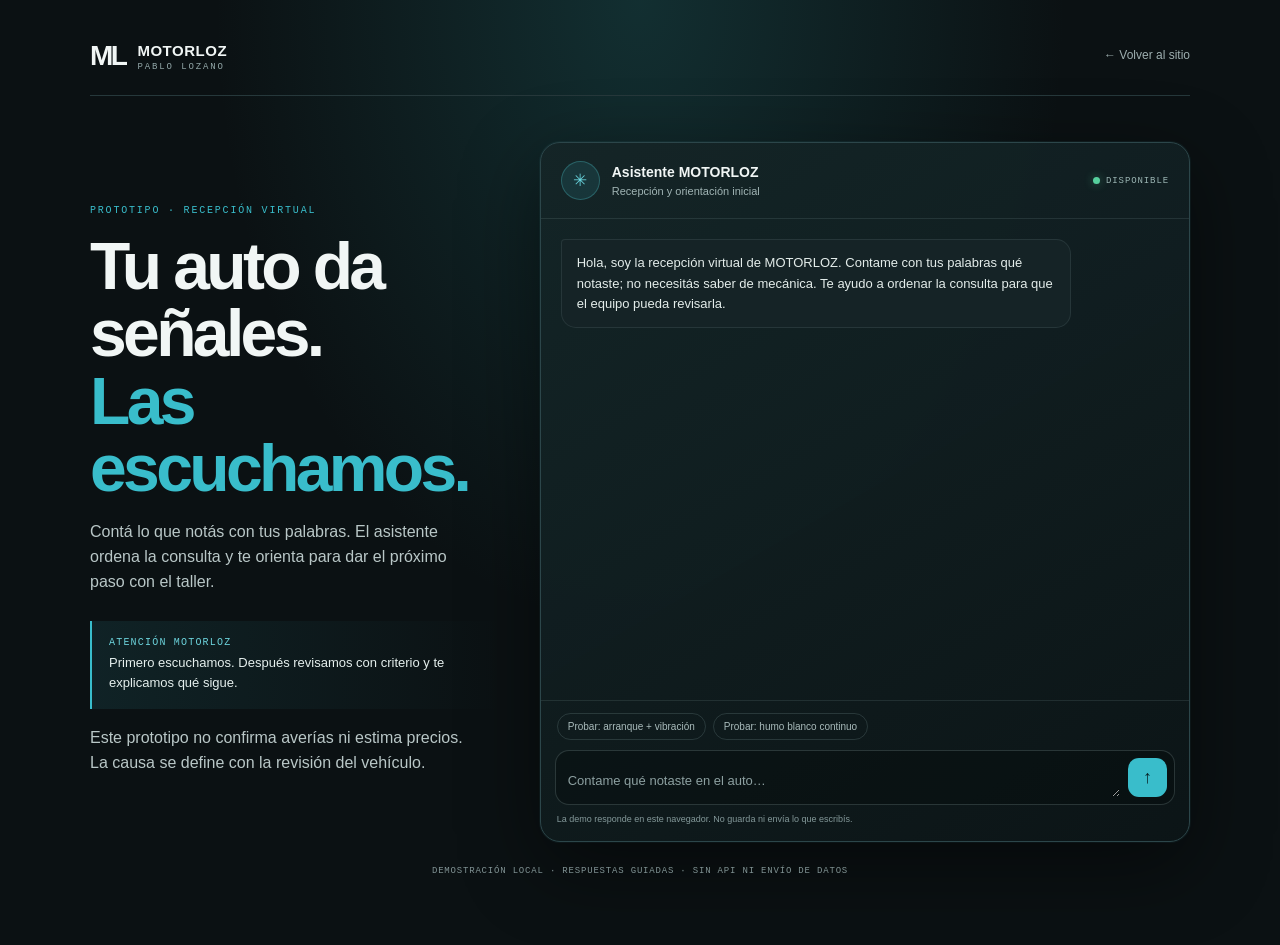
==== asistente-demo.html @ a4c66a74 "u" ====
<!doctype html>
<html lang="es">
<head>
  <meta charset="utf-8">
  <meta name="viewport" content="width=device-width,initial-scale=1">
  <meta name="theme-color" content="#0b1113">
  <title>Asistente MOTORLOZ · Demostración</title>
  <style>
    :root{color-scheme:dark;--ink:#0b1113;--panel:#10191b;--line:#26383b;--cyan:#39bdcb;--text:#f1f6f5;--muted:#b5c4c4}
    *{box-sizing:border-box}
    body{margin:0;min-height:100svh;background:radial-gradient(ellipse at 50% 0%,rgba(35,116,119,.3),transparent 47%),var(--ink);color:var(--text);font:15px/1.55 "Segoe UI",sans-serif}
    a{color:inherit}
    .page{width:min(1100px,calc(100% - 40px));margin:auto;padding:34px 0 60px}
    .topbar{display:flex;justify-content:space-between;align-items:center;gap:20px;border-bottom:1px solid var(--line);padding-bottom:18px}
    .brand{display:flex;align-items:center;gap:12px;font-weight:800;letter-spacing:.035em}
    .brand-mark{font-size:28px;letter-spacing:-.09em}.brand small{display:block;color:#93a8a9;font:9px/1.2 Consolas,monospace;letter-spacing:.21em}
    .back{font-size:12px;color:#9eafb0;text-decoration:none}.back:hover{color:#fff}
    .layout{display:grid;grid-template-columns:minmax(250px,.78fr) minmax(0,1.22fr);gap:34px;align-items:center;padding-top:46px}
    .intro .eyebrow{color:var(--cyan);font:10px/1.5 Consolas,monospace;letter-spacing:.18em;text-transform:uppercase}
    h1{font-size:clamp(38px,5.4vw,66px);line-height:1.02;letter-spacing:-.055em;margin:15px 0 18px}
    h1 em{font-style:normal;color:var(--cyan)}
    .intro>p:not(.eyebrow){max-width:43ch;color:#b9c7c7;font-size:16px}
    .promise{margin-top:26px;padding:16px 17px;border-left:2px solid var(--cyan);background:linear-gradient(90deg,rgba(57,189,203,.1),transparent);color:#e5efed;font-size:13px}
    .promise b{display:block;margin-bottom:5px;color:#6cd3dc;font:10px Consolas,monospace;letter-spacing:.12em}
    .guardrail{margin-top:17px;color:#8fa1a2;font-size:11px;line-height:1.55}
    .chat{height:min(700px,calc(100svh - 145px));min-height:570px;display:grid;grid-template-rows:auto 1fr auto;overflow:hidden;border:1px solid #2c464a;border-radius:20px;background:linear-gradient(150deg,rgba(20,37,39,.97),rgba(12,21,23,.98));box-shadow:0 24px 80px #0007,0 0 0 1px #5ac6d012}
    .chat-head{display:flex;align-items:center;gap:12px;padding:18px 20px;border-bottom:1px solid rgba(170,204,204,.12)}
    .avatar{width:39px;height:39px;display:grid;place-items:center;border-radius:50%;background:rgba(57,189,203,.12);border:1px solid rgba(83,207,216,.28);color:#68d4dd;font-size:17px}
    .chat-head strong{display:block;font-size:14px}.chat-head small{display:block;color:#a0b4b4;font-size:11px}
    .online{margin-left:auto;display:flex;align-items:center;gap:6px;color:#9cb6b4;font:9px Consolas,monospace;letter-spacing:.1em}
    .online i{width:7px;height:7px;border-radius:50%;background:#56cf9d;box-shadow:0 0 10px #56cf9d77}
    .messages{overflow:auto;padding:20px;display:flex;flex-direction:column;gap:14px;scroll-behavior:smooth}
    .message{max-width:min(88%,510px);padding:13px 15px;border:1px solid rgba(175,208,208,.11);border-radius:4px 15px 15px 15px;background:#152326;color:#e3ecea;font-size:13px;line-height:1.55;white-space:pre-wrap}
    .message.user{align-self:flex-end;border-radius:15px 4px 15px 15px;border-color:rgba(57,189,203,.25);background:rgba(32,116,123,.2);color:#eef9f8}
    .message.assistant strong{color:#73d0d9}
    .choices{display:flex;flex-wrap:wrap;gap:8px;margin-top:1px}
    .choice{border:1px solid rgba(79,199,209,.36);border-radius:99px;background:rgba(15,37,39,.65);padding:8px 12px;color:#cdf0ef;font:11px "Segoe UI",sans-serif;cursor:pointer;transition:background .2s,border-color .2s}
    .choice:hover{background:rgba(57,189,203,.16);border-color:#65d0d7}
    .result{align-self:stretch;padding:15px;border:1px solid rgba(71,187,196,.28);border-radius:14px;background:linear-gradient(135deg,rgba(34,91,94,.28),rgba(14,29,31,.72))}
    .result small{color:#70d0d8;font:9px Consolas,monospace;letter-spacing:.13em}
    .result p{margin:7px 0 12px;color:#d4e2e1;font-size:12px}
    .result a{display:inline-flex;align-items:center;gap:8px;text-decoration:none;border-radius:999px;padding:10px 14px;background:#39bdcb;color:#082326;font-size:11px;font-weight:750}
    .result a:hover{background:#66d1d8}
    .composer{padding:12px 14px 14px;border-top:1px solid rgba(170,204,204,.12)}
    .examples{display:flex;gap:7px;overflow-x:auto;padding:0 2px 10px;scrollbar-width:thin}
    .example{flex:none;border:1px solid rgba(175,208,208,.16);border-radius:99px;background:transparent;padding:7px 10px;color:#a9bbbb;font:10px "Segoe UI",sans-serif;cursor:pointer}
    .example:hover{color:#fff;border-color:#56c4ce}
    .input-row{display:flex;align-items:flex-end;gap:8px;padding:7px 7px 7px 12px;border:1px solid rgba(182,211,211,.19);border-radius:14px;background:rgba(3,10,11,.35)}
    textarea{flex:1;min-width:0;max-height:105px;resize:vertical;border:0;outline:0;background:transparent;color:#f1f6f5;font:13px/1.4 "Segoe UI",sans-serif;padding:7px 0}
    textarea::placeholder{color:#8da0a1}
    .send{flex:none;width:39px;height:39px;border:0;border-radius:11px;background:var(--cyan);color:#092124;font-size:18px;font-weight:800;cursor:pointer}
    .send:disabled{opacity:.45;cursor:default}
    .privacy{margin:8px 2px 0;color:#84999a;font-size:9px}
    .foot{margin-top:24px;text-align:center;color:#819394;font:9px Consolas,monospace;letter-spacing:.09em}
    @media(max-width:760px){.page{width:min(100% - 24px,560px);padding:15px 0 24px}.topbar{padding-bottom:12px}.brand-mark{font-size:24px}.layout{display:flex;flex-direction:column;gap:18px;align-items:stretch;padding-top:23px}.intro .eyebrow{font-size:9px}.intro h1{font-size:38px;margin:8px 0 8px}.intro>p:not(.eyebrow){font-size:12px;line-height:1.5;margin:0}.promise{display:none}.guardrail{margin-top:7px;font-size:10px}.chat{height:calc(100svh - 244px);min-height:430px;border-radius:16px}.chat-head{padding:12px 14px}.messages{padding:14px;gap:11px}.message{max-width:94%;font-size:12px}.composer{padding:10px}.examples{padding-bottom:8px}.foot{margin-top:12px;font-size:8px}}
    @media(max-width:370px){.intro h1{font-size:34px}.online{font-size:8px}.chat{height:calc(100svh - 230px)}}
    @media(prefers-reduced-motion:reduce){*,*::before,*::after{scroll-behavior:auto!important;transition:none!important}}
  </style>
</head>
<body>
  <main class="page">
    <header class="topbar">
      <div class="brand"><span class="brand-mark" aria-hidden="true">ML</span><span>MOTORLOZ<small>PABLO LOZANO</small></span></div>
      <a class="back" href="/?redesign=final#inicio">← Volver al sitio</a>
    </header>
    <div class="layout">
      <section class="intro">
        <p class="eyebrow">PROTOTIPO · RECEPCIÓN VIRTUAL</p>
        <h1>Tu auto da señales.<br><em>Las escuchamos.</em></h1>
        <p>Contá lo que notás con tus palabras. El asistente ordena la consulta y te orienta para dar el próximo paso con el taller.</p>
        <div class="promise"><b>ATENCIÓN MOTORLOZ</b>Primero escuchamos. Después revisamos con criterio y te explicamos qué sigue.</div>
        <p class="guardrail">Este prototipo no confirma averías ni estima precios. La causa se define con la revisión del vehículo.</p>
      </section>
      <section class="chat" aria-label="Asistente virtual de MOTORLOZ">
        <header class="chat-head">
          <span class="avatar" aria-hidden="true">✳</span>
          <span><strong>Asistente MOTORLOZ</strong><small>Recepción y orientación inicial</small></span>
          <span class="online"><i></i> DISPONIBLE</span>
        </header>
        <div class="messages" id="messages" aria-live="polite"></div>
        <form class="composer" id="composer">
          <div class="examples" aria-label="Probar una consulta">
            <button class="example" type="button" data-example="start">Probar: arranque + vibración</button>
            <button class="example" type="button" data-example="smoke">Probar: humo blanco continuo</button>
          </div>
          <div class="input-row">
            <textarea id="message-input" rows="1" maxlength="800" aria-label="Contanos qué notaste" placeholder="Contame qué notaste en el auto…"></textarea>
            <button class="send" type="submit" aria-label="Enviar consulta">↑</button>
          </div>
          <p class="privacy">La demo responde en este navegador. No guarda ni envía lo que escribís.</p>
        </form>
      </section>
    </div>
    <p class="foot">DEMOSTRACIÓN LOCAL · RESPUESTAS GUIADAS · SIN API NI ENVÍO DE DATOS</p>
  </main>
  <script>
    (function(){
      const messages=document.getElementById('messages');
      const form=document.getElementById('composer');
      const input=document.getElementById('message-input');
      let turns=0;
      let currentSummary='';
      let intent='general';
      let safety='';
      const normalize=value=>String(value||'').normalize('NFD').replace(/[\u0300-\u036f]/g,'').toLowerCase();
      function bubble(text,role){
        const node=document.createElement('div');
        node.className='message '+role;
        node.textContent=text;
        messages.append(node);
        messages.scrollTop=messages.scrollHeight;
      }
      function chips(items,callback){
        const row=document.createElement('div');
        row.className='choices';
        items.forEach(item=>{
          const button=document.createElement('button');
          button.type='button';button.className='choice';button.textContent=item;
          button.addEventListener('click',()=>{row.remove();bubble(item,'user');callback(item)});
          row.append(button);
        });
        messages.append(row);messages.scrollTop=messages.scrollHeight;
      }
      function finish(){
        const card=document.createElement('div');
        card.className='result';
        const label=document.createElement('small');label.textContent='SIGUIENTE PASO';
        const copy=document.createElement('p');
        copy.textContent='La causa no se puede confirmar por chat. En MOTORLOZ podemos revisar el vehículo, escuchar el síntoma y explicarte con claridad cómo seguir.';
        const link=document.createElement('a');link.href='/?redesign=final#turno';link.textContent='Coordinar una revisión ↗';
        link.addEventListener('click',()=>{try{sessionStorage.setItem('motorloz-assistant-draft',currentSummary)}catch(e){}});
        card.append(label,copy,link);messages.append(card);messages.scrollTop=messages.scrollHeight;
      }
      function followup(){
        if(turns===1){
          chips(['También en ralentí','Solo al acelerar','No estoy seguro'],answer=>{
            currentSummary+=' Respuesta: '+answer+'.';
            bubble('Gracias, ese dato ayuda a describir cuándo aparece. Por sí solo no confirma qué pieza está fallando. ¿Se encendió la luz de Check Engine?','assistant');
            turns=2;
            chips(['Sí','No','No estoy seguro'],answer2=>{
              currentSummary+=' Check Engine: '+answer2+'.';
              bubble('Perfecto, ya tengo la consulta mejor ordenada. El equipo puede revisarla con el contexto que nos diste.','assistant');
              turns=3;finish();
            });
          });
        }else if(turns===2){
          chips(['Sí','No','No estoy seguro'],answer=>{
            currentSummary+=' Check Engine: '+answer+'.';
            bubble('Gracias. Anoto ese dato para que el equipo tenga más contexto al revisar el auto.','assistant');
            turns=3;finish();
          });
        }else finish();
      }
      function respond(text){
        currentSummary=text;
        const q=normalize(text);
        const smoke=/humo|humareda|sale humo/.test(q);
        const fuel=/nafta|combustible|gasolina|olor a gas|olor fuerte/.test(q);
        const start=/arranc|encend|prend|tose|tos|le cuesta|cuesta prender/.test(q);
        const shake=/vibr|tiemb|tirone|sacud/.test(q);
        const brake=/freno|no frena|pedal de freno/.test(q);
        const overheat=/temperatura|recalent|calienta|hirviendo/.test(q);
        if(smoke){
          intent='humo';safety='prioridad';
          bubble('Entiendo. Si el humo blanco es abundante y continuo, no lo aceleres: detené el auto en un lugar seguro y apagá el motor. No abras el sistema de refrigeración mientras esté caliente. No puedo confirmar la causa a distancia; lo más prudente es coordinar una revisión y pedir asistencia si no es seguro moverlo. ¿El humo aparece apenas lo encendés o sigue saliendo después?','assistant');
          turns=1;
          chips(['Solo al encender','Sigue saliendo','No estoy seguro'],answer=>{
            currentSummary+=' Humo: '+answer+'.';
            bubble('Gracias. Ese dato orienta la revisión, pero no alcanza para confirmar el origen del humo. Si sigue saliendo, mantenelo apagado y coordiná asistencia para revisarlo.','assistant');
            turns=3;finish();
          });
          return;
        }
        if(brake||overheat){
          intent=brake?'frenos':'temperatura';safety='prioridad';
          bubble(brake?'Si el freno no responde como siempre, no sigas circulando. Estacioná en un lugar seguro y coordiná asistencia para que el vehículo llegue al taller sin riesgo. No puedo determinar la causa por chat.':'Si la temperatura está en zona roja o el auto está recalentando, detenete en un lugar seguro y apagá el motor. No abras el sistema de refrigeración mientras esté caliente. Conviene revisarlo antes de seguir circulando.','assistant');
          turns=1;
          chips(['Entendido, quiero coordinar','Quiero agregar un dato'],answer=>{
            currentSummary+=' Prioridad: requiere revisión antes de seguir circulando.';
            bubble('Claro. En MOTORLOZ podemos revisar el vehículo y explicarte el próximo paso con el auto presente.','assistant');
            turns=3;finish();
          });
          return;
        }
        if(start&&shake&&fuel){
          intent='encendido';safety='combustible';
          bubble('Te entiendo: le cuesta arrancar, vibra al acelerar y sentís olor a nafta. Puede haber más de una causa posible, incluso en el encendido o la combustión, pero no sería responsable asegurar por chat que sea una bujía, una bobina u otra pieza. En MOTORLOZ escuchamos el caso, lo revisamos con criterio y te explicamos cómo seguir. Si el olor a combustible es fuerte o persiste, estacioná en un lugar seguro y no lo sigas usando. Para ordenar la consulta: ¿la vibración aparece con el auto quieto en ralentí o solo al acelerar?','assistant');
          turns=1;followup();return;
        }
        if(start||shake||fuel){
          intent=start?'arranque':shake?'vibracion':'combustible';
          bubble('Entiendo. Lo que notás puede tener distintas causas; con una descripción no se puede confirmar qué componente falla ni conviene cambiar piezas a ciegas. En MOTORLOZ podemos escuchar el síntoma, revisar el vehículo con el equipo del taller y explicarte el próximo paso. ¿Cuándo aparece más: al arrancar, al acelerar o durante todo el trayecto?','assistant');
          turns=1;
          chips(['Al arrancar','Al acelerar','Durante todo el trayecto','No estoy seguro'],answer=>{
            currentSummary+=' Se nota principalmente: '+answer+'.';
            bubble('Gracias, ese contexto le sirve al equipo para preparar la revisión. ¿Querés coordinar una evaluación con MOTORLOZ?','assistant');
            turns=3;finish();
          });
          return;
        }
        intent='general';
        bubble('Gracias por contármelo. Puede haber varias causas y no quiero adivinar una pieza sin revisar el auto. En MOTORLOZ podemos escucharte, evaluar el síntoma con herramientas de diagnóstico y explicarte el siguiente paso. ¿Desde cuándo lo notás?','assistant');
        turns=1;
        chips(['Empezó hoy','Hace unos días','Hace más tiempo','No estoy seguro'],answer=>{
          currentSummary+=' Lo nota desde: '+answer+'.';
          bubble('Perfecto. Ya tengo un poco más de contexto para ordenar la consulta.','assistant');
          turns=3;finish();
        });
      }
      function send(text){
        const value=String(text||'').trim();
        if(!value)return;
        bubble(value,'user');input.value='';respond(value);
      }
      bubble('Hola, soy la recepción virtual de MOTORLOZ. Contame con tus palabras qué notaste; no necesitás saber de mecánica. Te ayudo a ordenar la consulta para que el equipo pueda revisarla.','assistant');
      form.addEventListener('submit',event=>{event.preventDefault();send(input.value)});
      input.addEventListener('keydown',event=>{if(event.key==='Enter'&&!event.shiftKey){event.preventDefault();form.requestSubmit()}});
      document.querySelectorAll('.example').forEach(button=>button.addEventListener('click',()=>{
        messages.innerHTML='';turns=0;currentSummary='';
        send(button.dataset.example==='smoke'?'Está saliendo humo blanco todo el tiempo, no para aunque acelero.':'Me cuesta prenderlo; cuando lo saco y acelero vibra, tiene olor a nafta, tose y no responde bien.');
      }));
    })();
  </script>
</body>
</html>
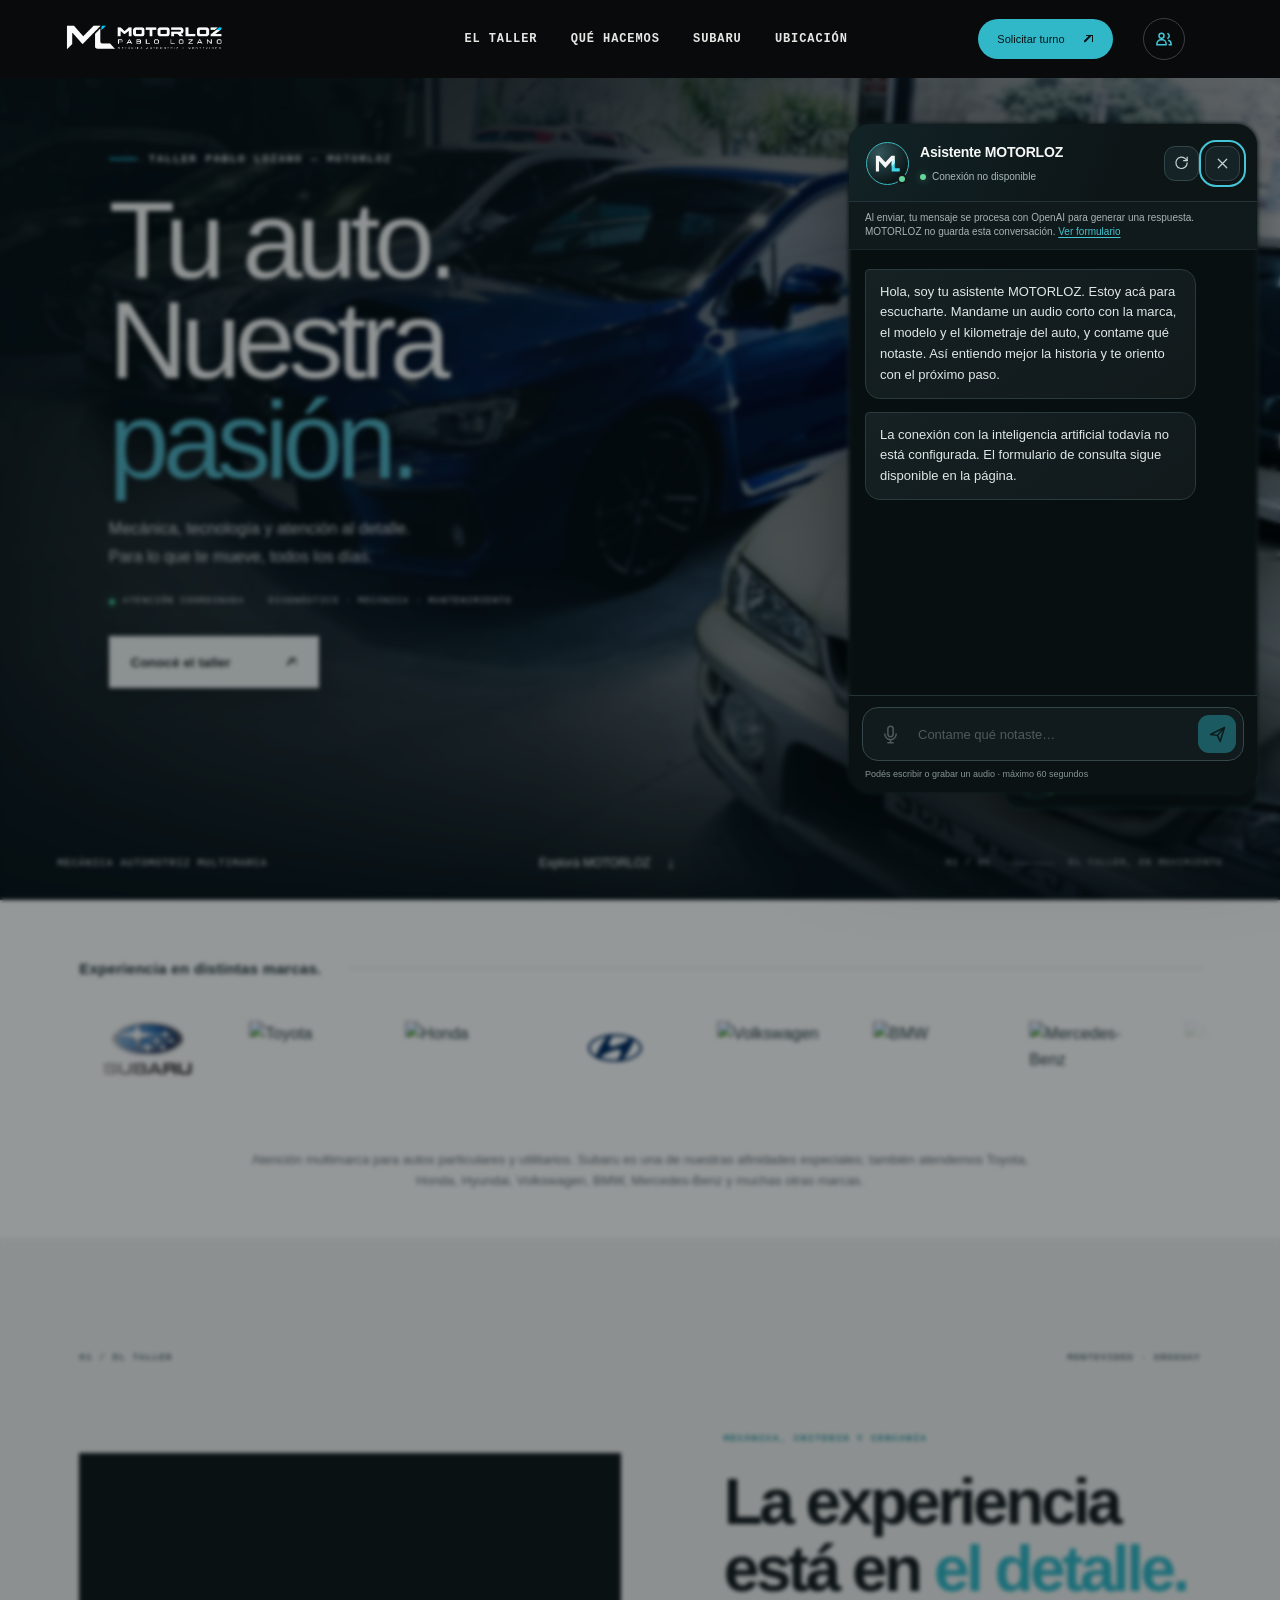
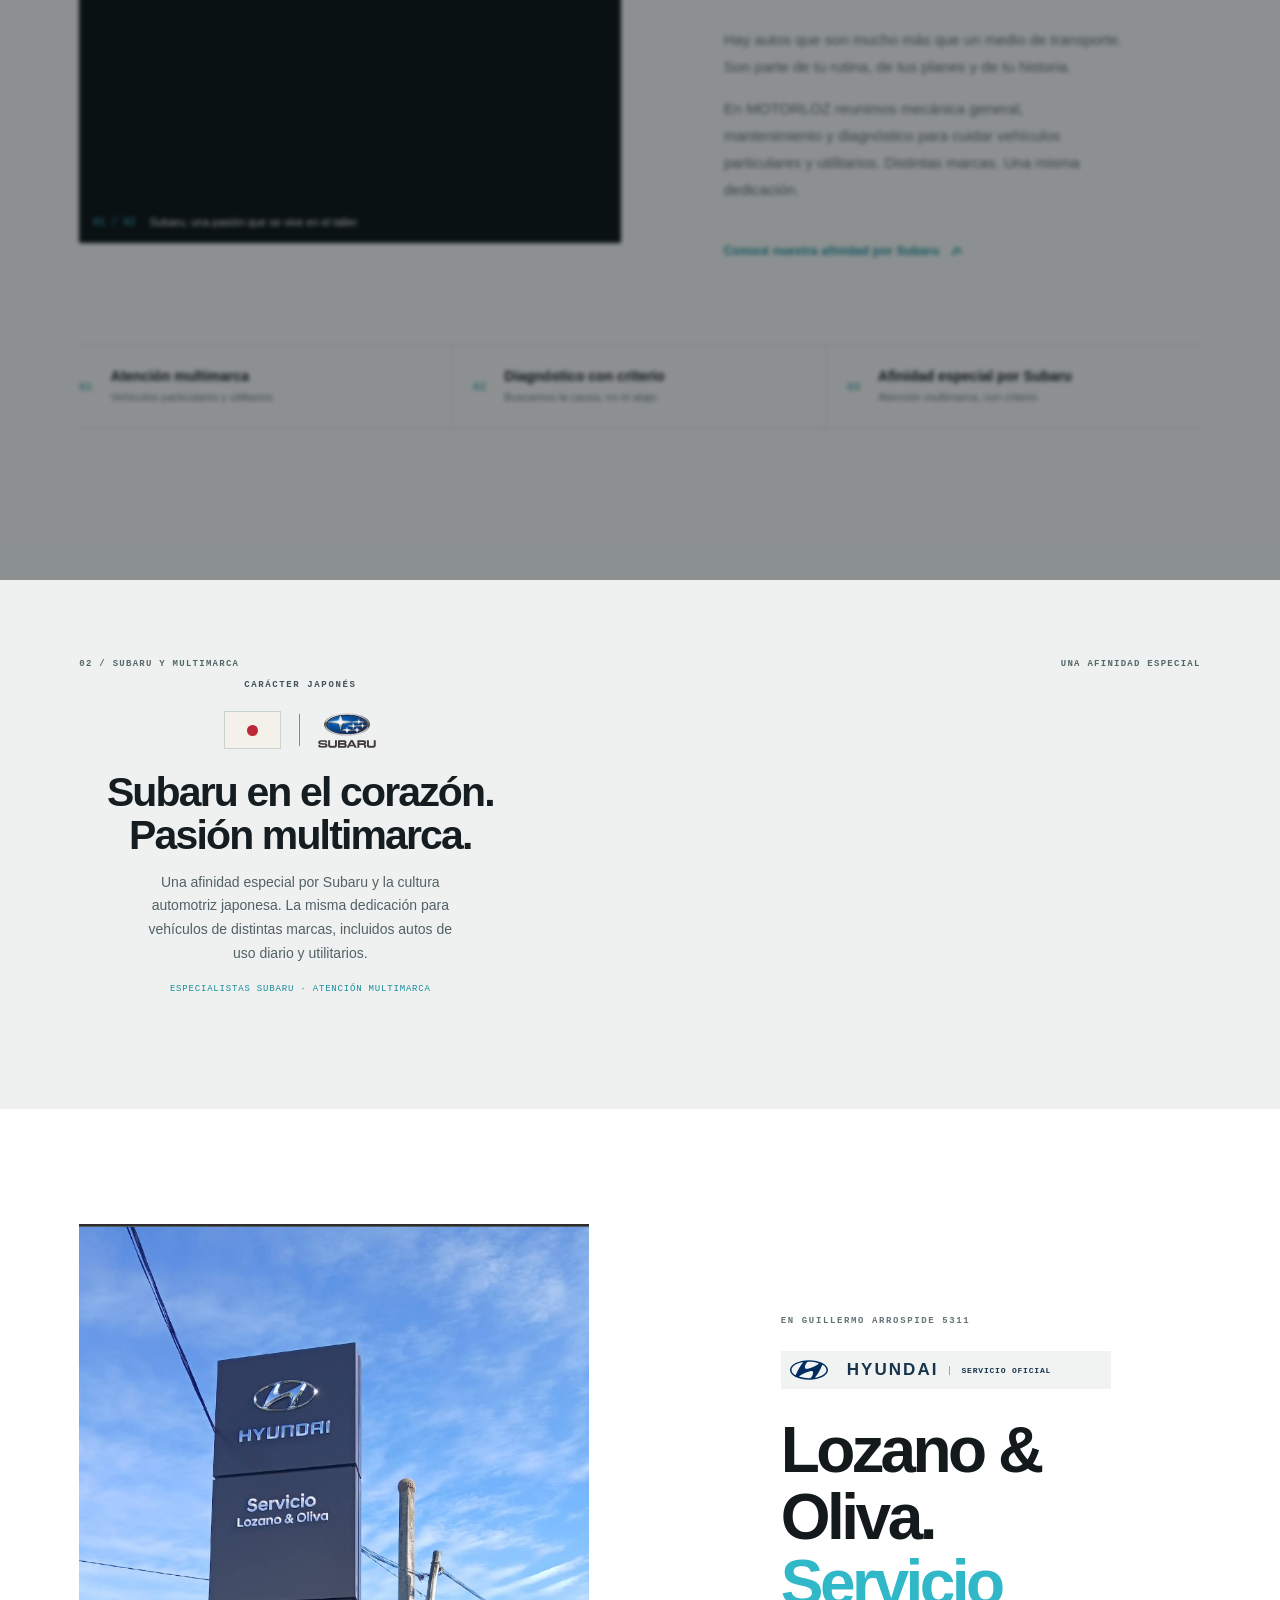
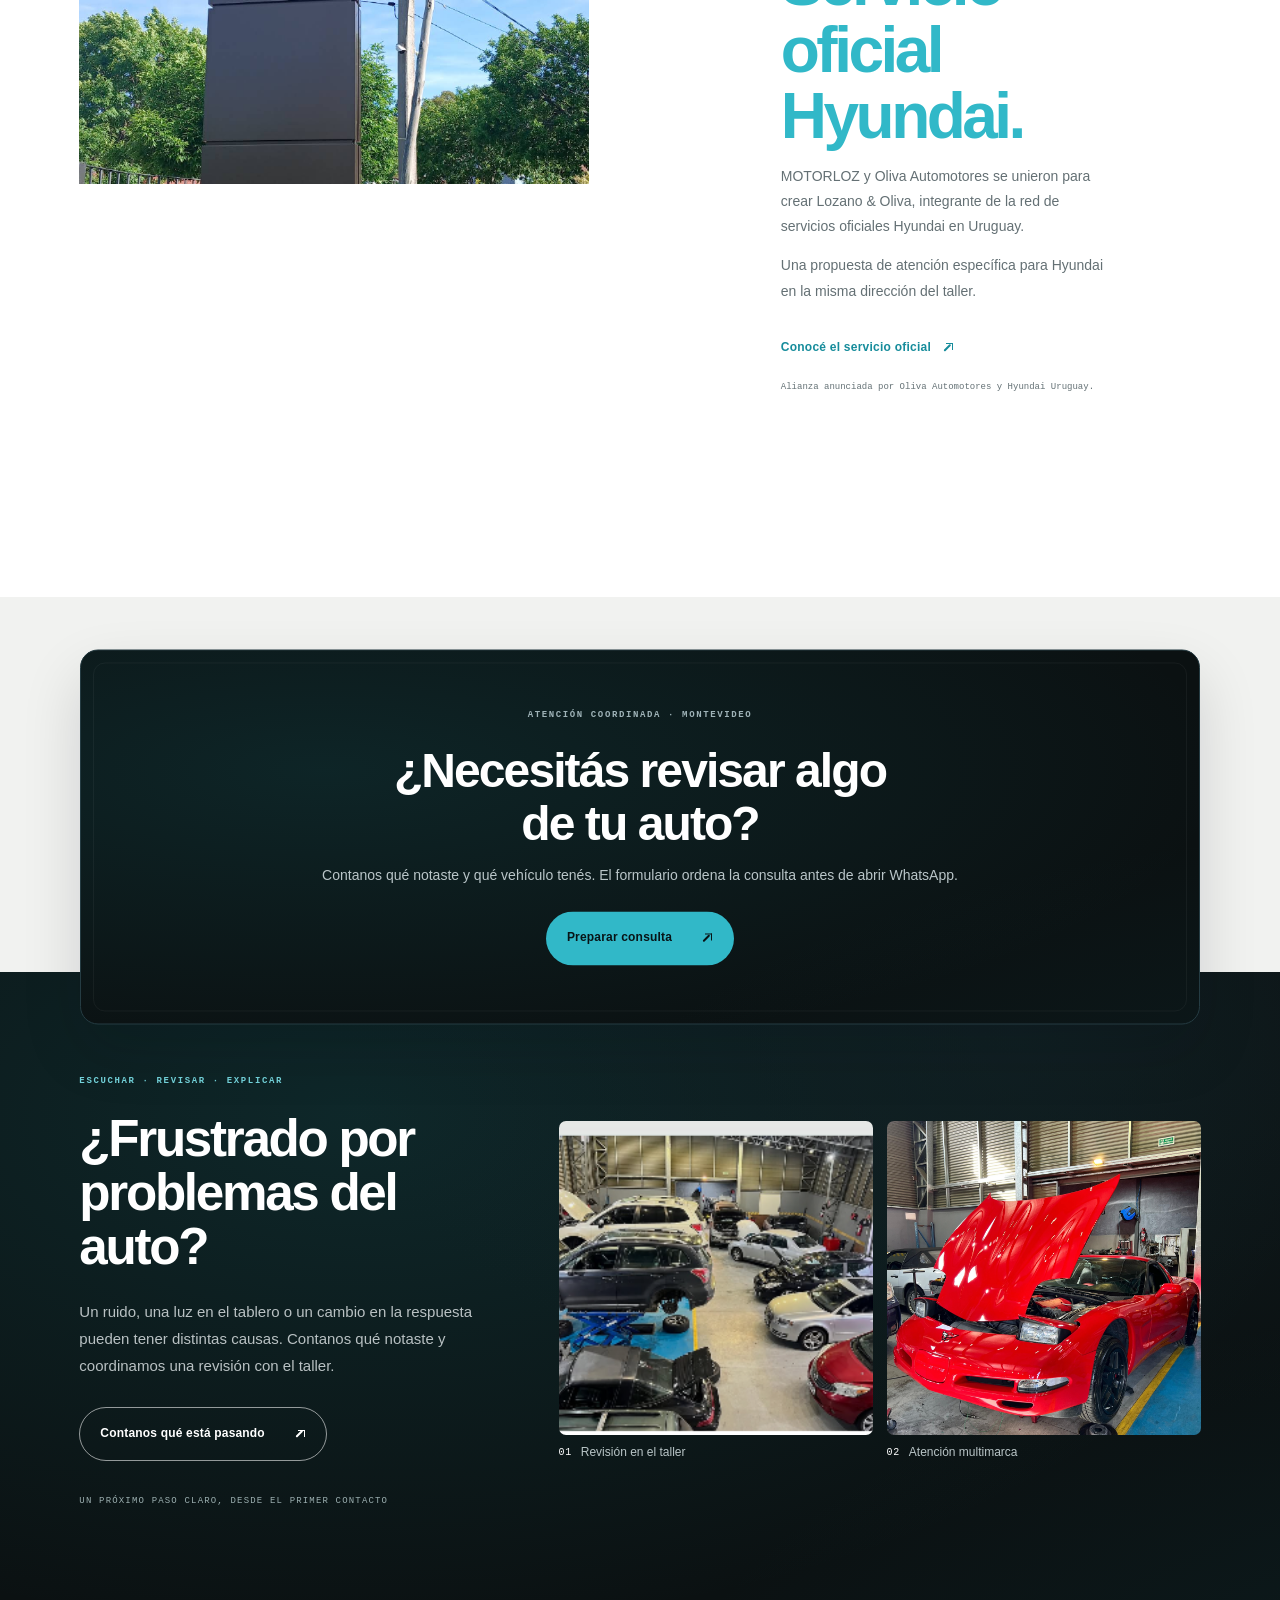
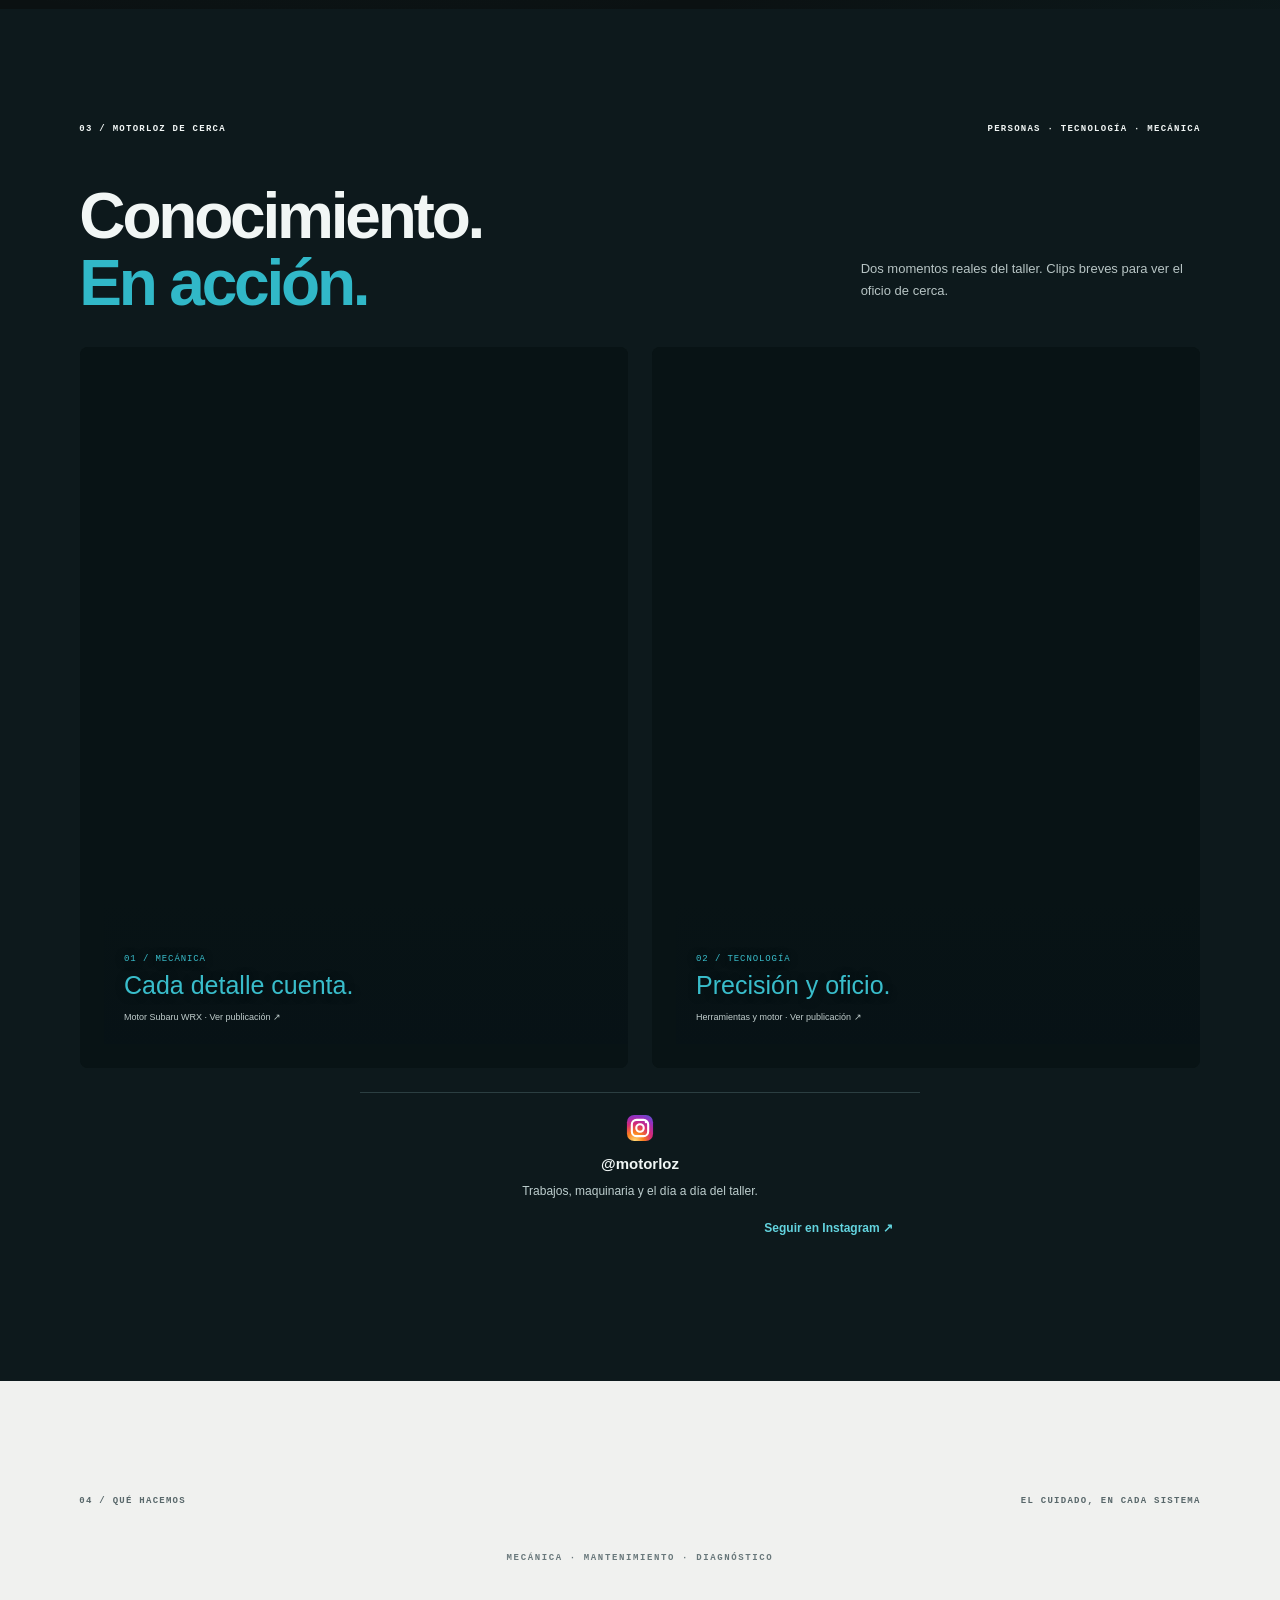
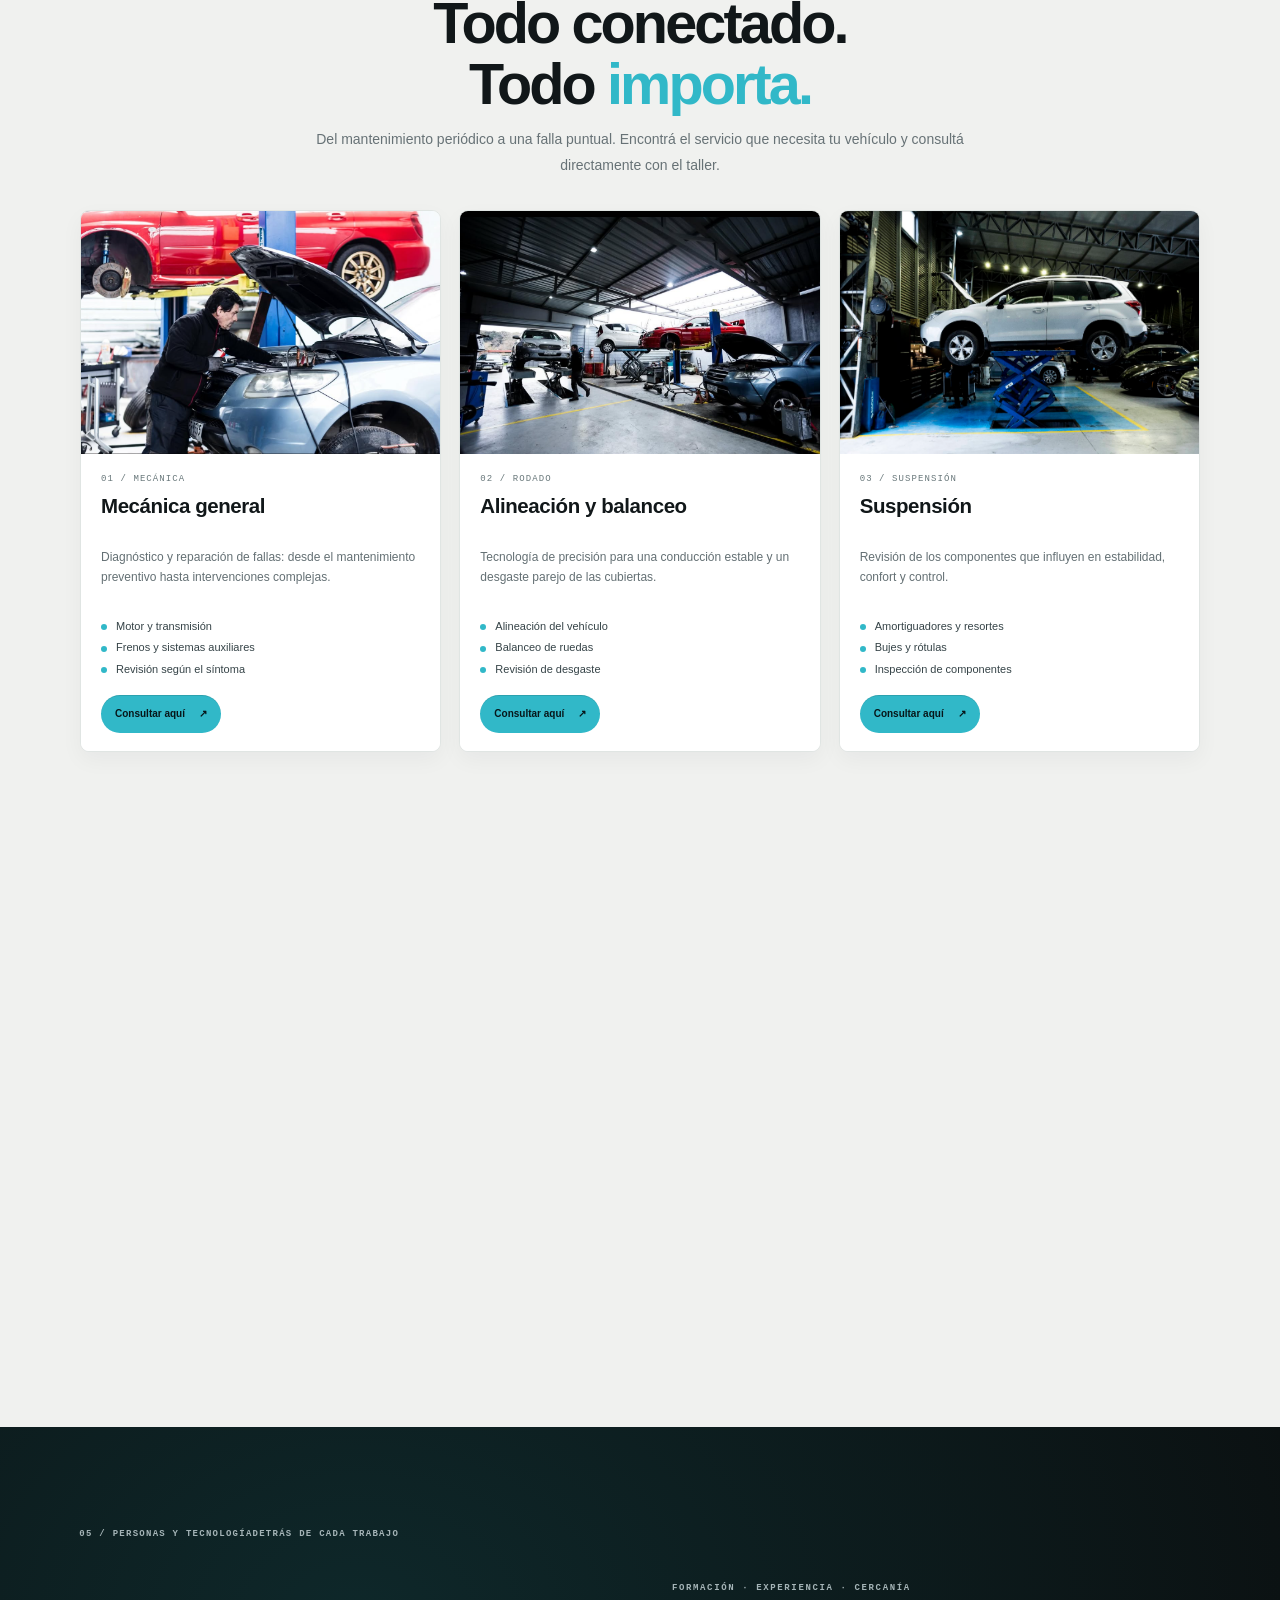
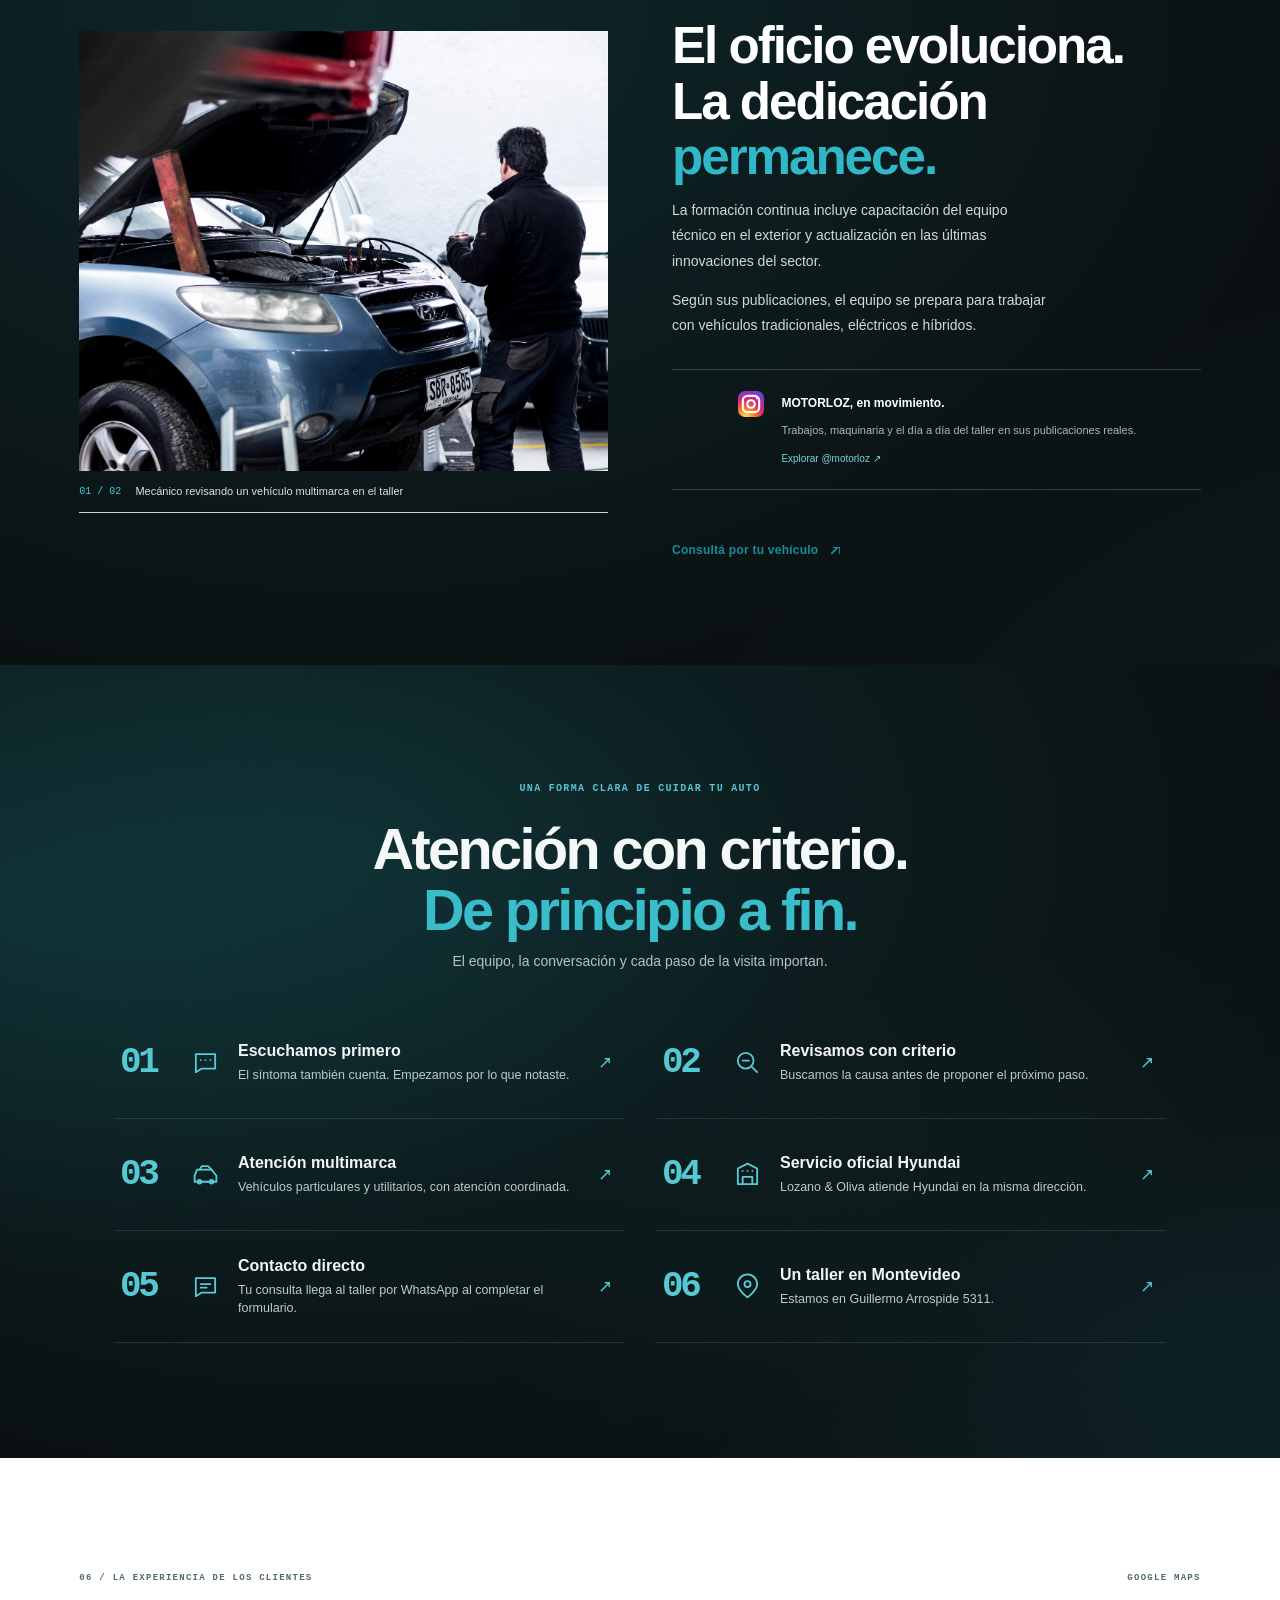
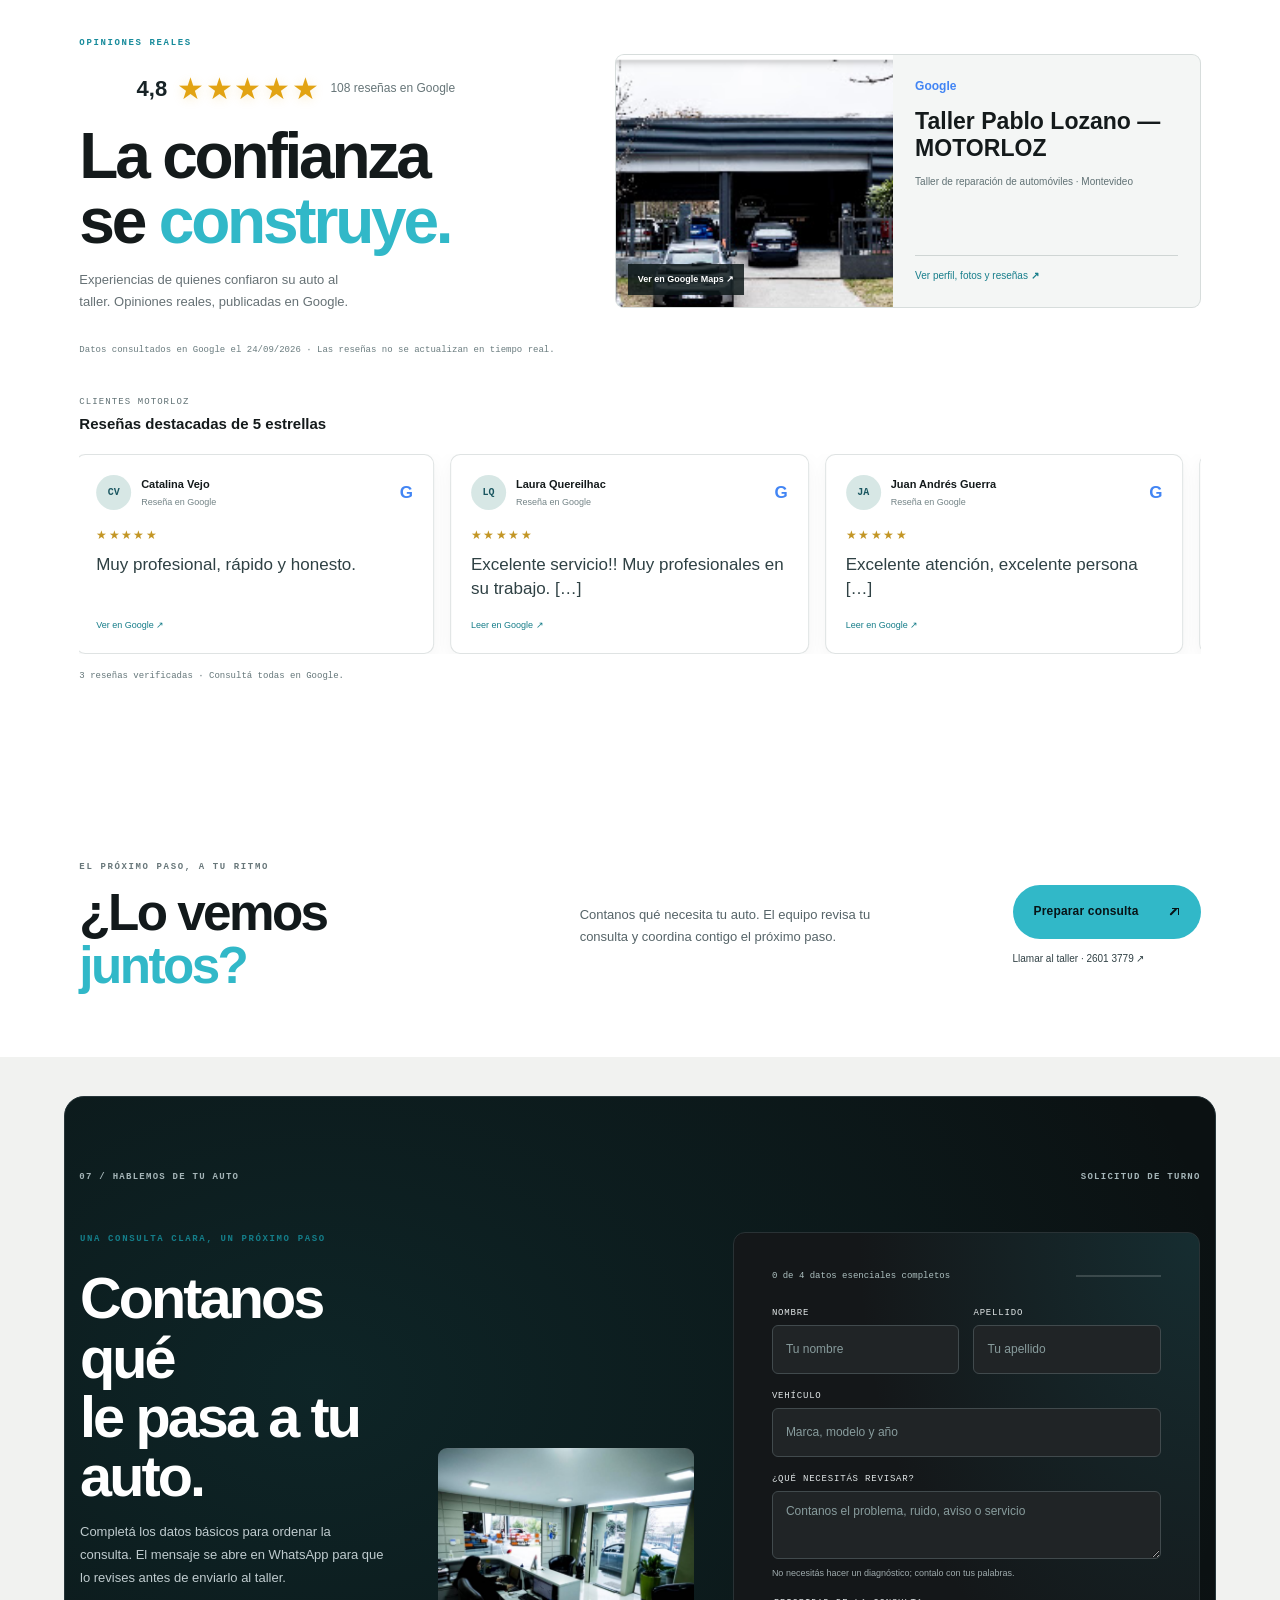
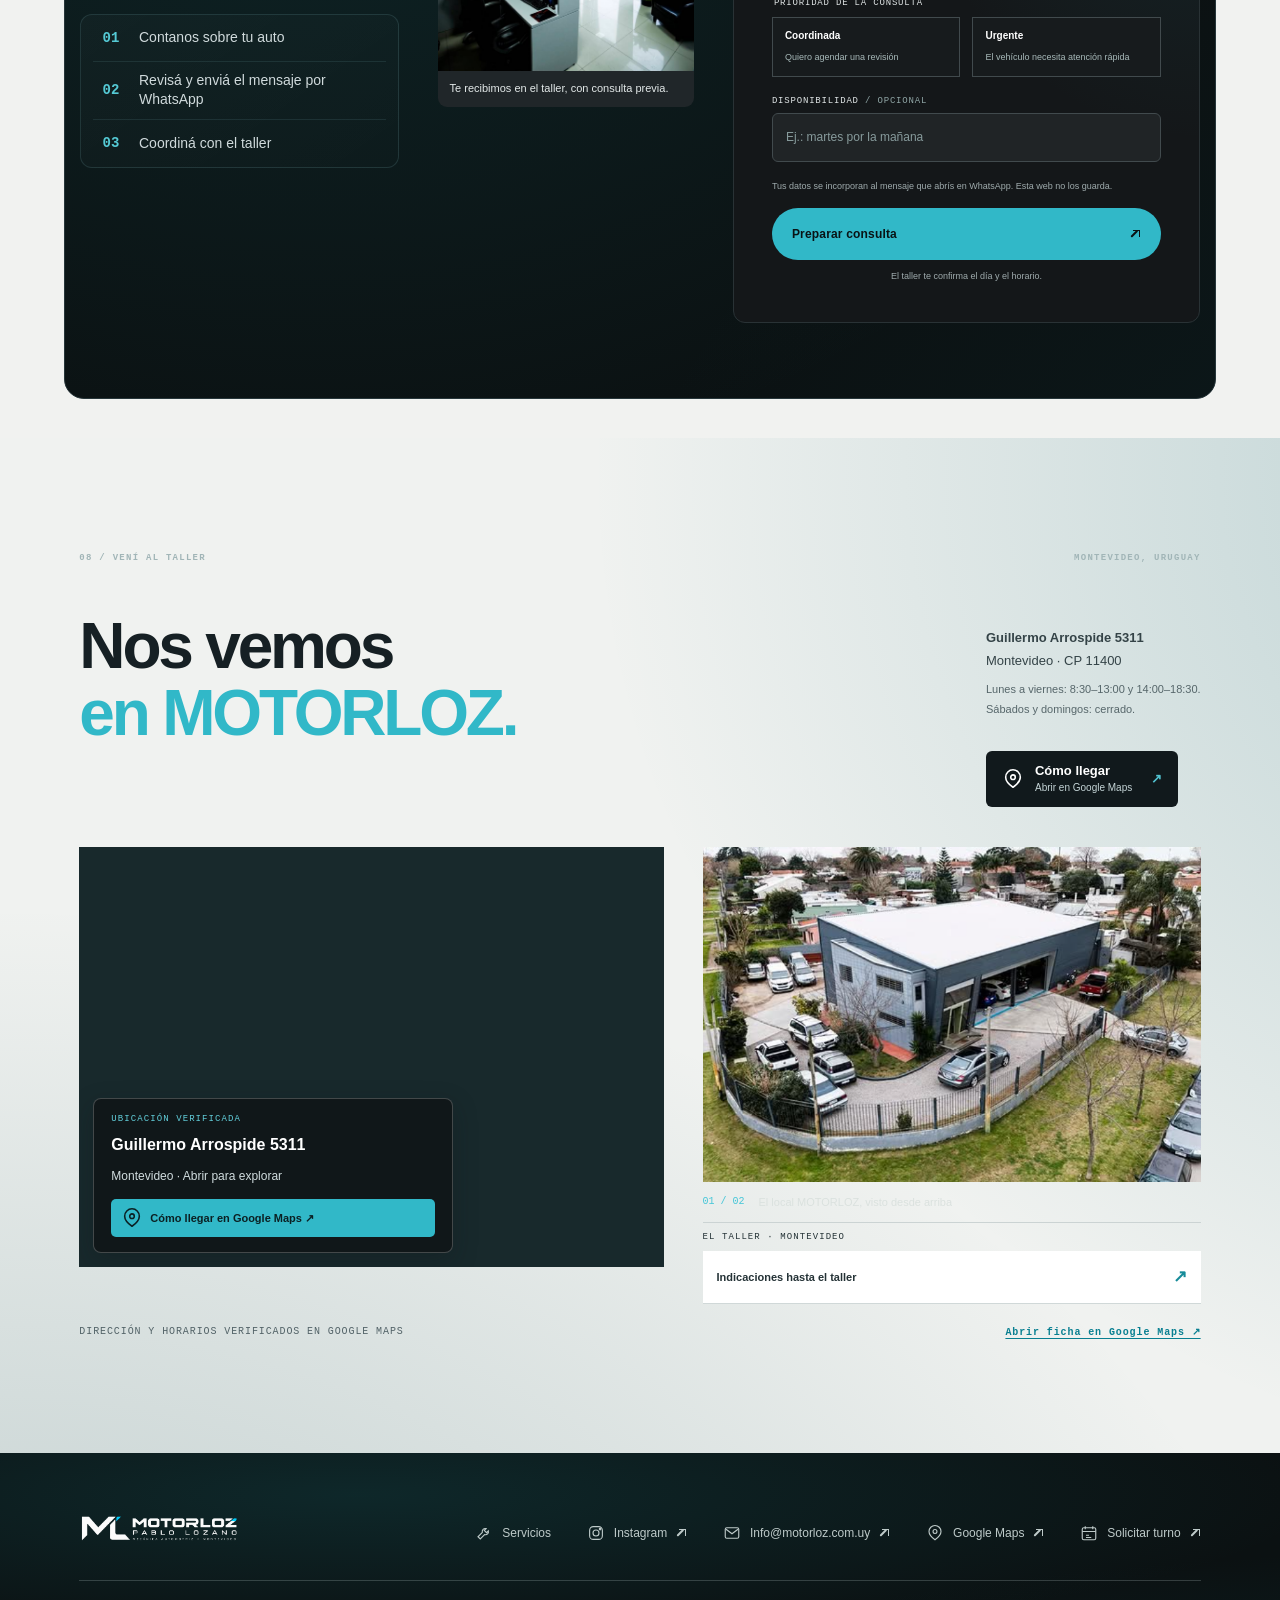
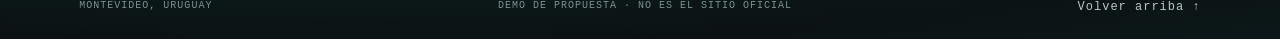
==== commit 0ee64195: "c" ====
--- a/asistente-demo.html
+++ b/asistente-demo.html
@@ -1,225 +1,14 @@
 <!doctype html>
-<html lang="es">
+<html lang="es-UY">
 <head>
   <meta charset="utf-8">
-  <meta name="viewport" content="width=device-width,initial-scale=1">
-  <meta name="theme-color" content="#0b1113">
-  <title>Asistente MOTORLOZ · Demostración</title>
-  <style>
-    :root{color-scheme:dark;--ink:#0b1113;--panel:#10191b;--line:#26383b;--cyan:#39bdcb;--text:#f1f6f5;--muted:#b5c4c4}
-    *{box-sizing:border-box}
-    body{margin:0;min-height:100svh;background:radial-gradient(ellipse at 50% 0%,rgba(35,116,119,.3),transparent 47%),var(--ink);color:var(--text);font:15px/1.55 "Segoe UI",sans-serif}
-    a{color:inherit}
-    .page{width:min(1100px,calc(100% - 40px));margin:auto;padding:34px 0 60px}
-    .topbar{display:flex;justify-content:space-between;align-items:center;gap:20px;border-bottom:1px solid var(--line);padding-bottom:18px}
-    .brand{display:flex;align-items:center;gap:12px;font-weight:800;letter-spacing:.035em}
-    .brand-mark{font-size:28px;letter-spacing:-.09em}.brand small{display:block;color:#93a8a9;font:9px/1.2 Consolas,monospace;letter-spacing:.21em}
-    .back{font-size:12px;color:#9eafb0;text-decoration:none}.back:hover{color:#fff}
-    .layout{display:grid;grid-template-columns:minmax(250px,.78fr) minmax(0,1.22fr);gap:34px;align-items:center;padding-top:46px}
-    .intro .eyebrow{color:var(--cyan);font:10px/1.5 Consolas,monospace;letter-spacing:.18em;text-transform:uppercase}
-    h1{font-size:clamp(38px,5.4vw,66px);line-height:1.02;letter-spacing:-.055em;margin:15px 0 18px}
-    h1 em{font-style:normal;color:var(--cyan)}
-    .intro>p:not(.eyebrow){max-width:43ch;color:#b9c7c7;font-size:16px}
-    .promise{margin-top:26px;padding:16px 17px;border-left:2px solid var(--cyan);background:linear-gradient(90deg,rgba(57,189,203,.1),transparent);color:#e5efed;font-size:13px}
-    .promise b{display:block;margin-bottom:5px;color:#6cd3dc;font:10px Consolas,monospace;letter-spacing:.12em}
-    .guardrail{margin-top:17px;color:#8fa1a2;font-size:11px;line-height:1.55}
-    .chat{height:min(700px,calc(100svh - 145px));min-height:570px;display:grid;grid-template-rows:auto 1fr auto;overflow:hidden;border:1px solid #2c464a;border-radius:20px;background:linear-gradient(150deg,rgba(20,37,39,.97),rgba(12,21,23,.98));box-shadow:0 24px 80px #0007,0 0 0 1px #5ac6d012}
-    .chat-head{display:flex;align-items:center;gap:12px;padding:18px 20px;border-bottom:1px solid rgba(170,204,204,.12)}
-    .avatar{width:39px;height:39px;display:grid;place-items:center;border-radius:50%;background:rgba(57,189,203,.12);border:1px solid rgba(83,207,216,.28);color:#68d4dd;font-size:17px}
-    .chat-head strong{display:block;font-size:14px}.chat-head small{display:block;color:#a0b4b4;font-size:11px}
-    .online{margin-left:auto;display:flex;align-items:center;gap:6px;color:#9cb6b4;font:9px Consolas,monospace;letter-spacing:.1em}
-    .online i{width:7px;height:7px;border-radius:50%;background:#56cf9d;box-shadow:0 0 10px #56cf9d77}
-    .messages{overflow:auto;padding:20px;display:flex;flex-direction:column;gap:14px;scroll-behavior:smooth}
-    .message{max-width:min(88%,510px);padding:13px 15px;border:1px solid rgba(175,208,208,.11);border-radius:4px 15px 15px 15px;background:#152326;color:#e3ecea;font-size:13px;line-height:1.55;white-space:pre-wrap}
-    .message.user{align-self:flex-end;border-radius:15px 4px 15px 15px;border-color:rgba(57,189,203,.25);background:rgba(32,116,123,.2);color:#eef9f8}
-    .message.assistant strong{color:#73d0d9}
-    .choices{display:flex;flex-wrap:wrap;gap:8px;margin-top:1px}
-    .choice{border:1px solid rgba(79,199,209,.36);border-radius:99px;background:rgba(15,37,39,.65);padding:8px 12px;color:#cdf0ef;font:11px "Segoe UI",sans-serif;cursor:pointer;transition:background .2s,border-color .2s}
-    .choice:hover{background:rgba(57,189,203,.16);border-color:#65d0d7}
-    .result{align-self:stretch;padding:15px;border:1px solid rgba(71,187,196,.28);border-radius:14px;background:linear-gradient(135deg,rgba(34,91,94,.28),rgba(14,29,31,.72))}
-    .result small{color:#70d0d8;font:9px Consolas,monospace;letter-spacing:.13em}
-    .result p{margin:7px 0 12px;color:#d4e2e1;font-size:12px}
-    .result a{display:inline-flex;align-items:center;gap:8px;text-decoration:none;border-radius:999px;padding:10px 14px;background:#39bdcb;color:#082326;font-size:11px;font-weight:750}
-    .result a:hover{background:#66d1d8}
-    .composer{padding:12px 14px 14px;border-top:1px solid rgba(170,204,204,.12)}
-    .examples{display:flex;gap:7px;overflow-x:auto;padding:0 2px 10px;scrollbar-width:thin}
-    .example{flex:none;border:1px solid rgba(175,208,208,.16);border-radius:99px;background:transparent;padding:7px 10px;color:#a9bbbb;font:10px "Segoe UI",sans-serif;cursor:pointer}
-    .example:hover{color:#fff;border-color:#56c4ce}
-    .input-row{display:flex;align-items:flex-end;gap:8px;padding:7px 7px 7px 12px;border:1px solid rgba(182,211,211,.19);border-radius:14px;background:rgba(3,10,11,.35)}
-    textarea{flex:1;min-width:0;max-height:105px;resize:vertical;border:0;outline:0;background:transparent;color:#f1f6f5;font:13px/1.4 "Segoe UI",sans-serif;padding:7px 0}
-    textarea::placeholder{color:#8da0a1}
-    .send{flex:none;width:39px;height:39px;border:0;border-radius:11px;background:var(--cyan);color:#092124;font-size:18px;font-weight:800;cursor:pointer}
-    .send:disabled{opacity:.45;cursor:default}
-    .privacy{margin:8px 2px 0;color:#84999a;font-size:9px}
-    .foot{margin-top:24px;text-align:center;color:#819394;font:9px Consolas,monospace;letter-spacing:.09em}
-    @media(max-width:760px){.page{width:min(100% - 24px,560px);padding:15px 0 24px}.topbar{padding-bottom:12px}.brand-mark{font-size:24px}.layout{display:flex;flex-direction:column;gap:18px;align-items:stretch;padding-top:23px}.intro .eyebrow{font-size:9px}.intro h1{font-size:38px;margin:8px 0 8px}.intro>p:not(.eyebrow){font-size:12px;line-height:1.5;margin:0}.promise{display:none}.guardrail{margin-top:7px;font-size:10px}.chat{height:calc(100svh - 244px);min-height:430px;border-radius:16px}.chat-head{padding:12px 14px}.messages{padding:14px;gap:11px}.message{max-width:94%;font-size:12px}.composer{padding:10px}.examples{padding-bottom:8px}.foot{margin-top:12px;font-size:8px}}
-    @media(max-width:370px){.intro h1{font-size:34px}.online{font-size:8px}.chat{height:calc(100svh - 230px)}}
-    @media(prefers-reduced-motion:reduce){*,*::before,*::after{scroll-behavior:auto!important;transition:none!important}}
-  </style>
+  <meta name="viewport" content="width=device-width, initial-scale=1">
+  <meta http-equiv="refresh" content="0;url=/?redesign=final&amp;asistente=1#inicio">
+  <title>Asistente MOTORLOZ</title>
+  <style>body{margin:0;min-height:100vh;display:grid;place-items:center;background:#0b1214;color:#eef4f3;font:16px system-ui,sans-serif}main{max-width:460px;padding:36px;text-align:center}a{display:inline-block;margin-top:14px;padding:13px 20px;border-radius:12px;background:#2bbbc7;color:#061719;text-decoration:none;font-weight:700}</style>
 </head>
 <body>
-  <main class="page">
-    <header class="topbar">
-      <div class="brand"><span class="brand-mark" aria-hidden="true">ML</span><span>MOTORLOZ<small>PABLO LOZANO</small></span></div>
-      <a class="back" href="/?redesign=final#inicio">← Volver al sitio</a>
-    </header>
-    <div class="layout">
-      <section class="intro">
-        <p class="eyebrow">PROTOTIPO · RECEPCIÓN VIRTUAL</p>
-        <h1>Tu auto da señales.<br><em>Las escuchamos.</em></h1>
-        <p>Contá lo que notás con tus palabras. El asistente ordena la consulta y te orienta para dar el próximo paso con el taller.</p>
-        <div class="promise"><b>ATENCIÓN MOTORLOZ</b>Primero escuchamos. Después revisamos con criterio y te explicamos qué sigue.</div>
-        <p class="guardrail">Este prototipo no confirma averías ni estima precios. La causa se define con la revisión del vehículo.</p>
-      </section>
-      <section class="chat" aria-label="Asistente virtual de MOTORLOZ">
-        <header class="chat-head">
-          <span class="avatar" aria-hidden="true">✳</span>
-          <span><strong>Asistente MOTORLOZ</strong><small>Recepción y orientación inicial</small></span>
-          <span class="online"><i></i> DISPONIBLE</span>
-        </header>
-        <div class="messages" id="messages" aria-live="polite"></div>
-        <form class="composer" id="composer">
-          <div class="examples" aria-label="Probar una consulta">
-            <button class="example" type="button" data-example="start">Probar: arranque + vibración</button>
-            <button class="example" type="button" data-example="smoke">Probar: humo blanco continuo</button>
-          </div>
-          <div class="input-row">
-            <textarea id="message-input" rows="1" maxlength="800" aria-label="Contanos qué notaste" placeholder="Contame qué notaste en el auto…"></textarea>
-            <button class="send" type="submit" aria-label="Enviar consulta">↑</button>
-          </div>
-          <p class="privacy">La demo responde en este navegador. No guarda ni envía lo que escribís.</p>
-        </form>
-      </section>
-    </div>
-    <p class="foot">DEMOSTRACIÓN LOCAL · RESPUESTAS GUIADAS · SIN API NI ENVÍO DE DATOS</p>
-  </main>
-  <script>
-    (function(){
-      const messages=document.getElementById('messages');
-      const form=document.getElementById('composer');
-      const input=document.getElementById('message-input');
-      let turns=0;
-      let currentSummary='';
-      let intent='general';
-      let safety='';
-      const normalize=value=>String(value||'').normalize('NFD').replace(/[\u0300-\u036f]/g,'').toLowerCase();
-      function bubble(text,role){
-        const node=document.createElement('div');
-        node.className='message '+role;
-        node.textContent=text;
-        messages.append(node);
-        messages.scrollTop=messages.scrollHeight;
-      }
-      function chips(items,callback){
-        const row=document.createElement('div');
-        row.className='choices';
-        items.forEach(item=>{
-          const button=document.createElement('button');
-          button.type='button';button.className='choice';button.textContent=item;
-          button.addEventListener('click',()=>{row.remove();bubble(item,'user');callback(item)});
-          row.append(button);
-        });
-        messages.append(row);messages.scrollTop=messages.scrollHeight;
-      }
-      function finish(){
-        const card=document.createElement('div');
-        card.className='result';
-        const label=document.createElement('small');label.textContent='SIGUIENTE PASO';
-        const copy=document.createElement('p');
-        copy.textContent='La causa no se puede confirmar por chat. En MOTORLOZ podemos revisar el vehículo, escuchar el síntoma y explicarte con claridad cómo seguir.';
-        const link=document.createElement('a');link.href='/?redesign=final#turno';link.textContent='Coordinar una revisión ↗';
-        link.addEventListener('click',()=>{try{sessionStorage.setItem('motorloz-assistant-draft',currentSummary)}catch(e){}});
-        card.append(label,copy,link);messages.append(card);messages.scrollTop=messages.scrollHeight;
-      }
-      function followup(){
-        if(turns===1){
-          chips(['También en ralentí','Solo al acelerar','No estoy seguro'],answer=>{
-            currentSummary+=' Respuesta: '+answer+'.';
-            bubble('Gracias, ese dato ayuda a describir cuándo aparece. Por sí solo no confirma qué pieza está fallando. ¿Se encendió la luz de Check Engine?','assistant');
-            turns=2;
-            chips(['Sí','No','No estoy seguro'],answer2=>{
-              currentSummary+=' Check Engine: '+answer2+'.';
-              bubble('Perfecto, ya tengo la consulta mejor ordenada. El equipo puede revisarla con el contexto que nos diste.','assistant');
-              turns=3;finish();
-            });
-          });
-        }else if(turns===2){
-          chips(['Sí','No','No estoy seguro'],answer=>{
-            currentSummary+=' Check Engine: '+answer+'.';
-            bubble('Gracias. Anoto ese dato para que el equipo tenga más contexto al revisar el auto.','assistant');
-            turns=3;finish();
-          });
-        }else finish();
-      }
-      function respond(text){
-        currentSummary=text;
-        const q=normalize(text);
-        const smoke=/humo|humareda|sale humo/.test(q);
-        const fuel=/nafta|combustible|gasolina|olor a gas|olor fuerte/.test(q);
-        const start=/arranc|encend|prend|tose|tos|le cuesta|cuesta prender/.test(q);
-        const shake=/vibr|tiemb|tirone|sacud/.test(q);
-        const brake=/freno|no frena|pedal de freno/.test(q);
-        const overheat=/temperatura|recalent|calienta|hirviendo/.test(q);
-        if(smoke){
-          intent='humo';safety='prioridad';
-          bubble('Entiendo. Si el humo blanco es abundante y continuo, no lo aceleres: detené el auto en un lugar seguro y apagá el motor. No abras el sistema de refrigeración mientras esté caliente. No puedo confirmar la causa a distancia; lo más prudente es coordinar una revisión y pedir asistencia si no es seguro moverlo. ¿El humo aparece apenas lo encendés o sigue saliendo después?','assistant');
-          turns=1;
-          chips(['Solo al encender','Sigue saliendo','No estoy seguro'],answer=>{
-            currentSummary+=' Humo: '+answer+'.';
-            bubble('Gracias. Ese dato orienta la revisión, pero no alcanza para confirmar el origen del humo. Si sigue saliendo, mantenelo apagado y coordiná asistencia para revisarlo.','assistant');
-            turns=3;finish();
-          });
-          return;
-        }
-        if(brake||overheat){
-          intent=brake?'frenos':'temperatura';safety='prioridad';
-          bubble(brake?'Si el freno no responde como siempre, no sigas circulando. Estacioná en un lugar seguro y coordiná asistencia para que el vehículo llegue al taller sin riesgo. No puedo determinar la causa por chat.':'Si la temperatura está en zona roja o el auto está recalentando, detenete en un lugar seguro y apagá el motor. No abras el sistema de refrigeración mientras esté caliente. Conviene revisarlo antes de seguir circulando.','assistant');
-          turns=1;
-          chips(['Entendido, quiero coordinar','Quiero agregar un dato'],answer=>{
-            currentSummary+=' Prioridad: requiere revisión antes de seguir circulando.';
-            bubble('Claro. En MOTORLOZ podemos revisar el vehículo y explicarte el próximo paso con el auto presente.','assistant');
-            turns=3;finish();
-          });
-          return;
-        }
-        if(start&&shake&&fuel){
-          intent='encendido';safety='combustible';
-          bubble('Te entiendo: le cuesta arrancar, vibra al acelerar y sentís olor a nafta. Puede haber más de una causa posible, incluso en el encendido o la combustión, pero no sería responsable asegurar por chat que sea una bujía, una bobina u otra pieza. En MOTORLOZ escuchamos el caso, lo revisamos con criterio y te explicamos cómo seguir. Si el olor a combustible es fuerte o persiste, estacioná en un lugar seguro y no lo sigas usando. Para ordenar la consulta: ¿la vibración aparece con el auto quieto en ralentí o solo al acelerar?','assistant');
-          turns=1;followup();return;
-        }
-        if(start||shake||fuel){
-          intent=start?'arranque':shake?'vibracion':'combustible';
-          bubble('Entiendo. Lo que notás puede tener distintas causas; con una descripción no se puede confirmar qué componente falla ni conviene cambiar piezas a ciegas. En MOTORLOZ podemos escuchar el síntoma, revisar el vehículo con el equipo del taller y explicarte el próximo paso. ¿Cuándo aparece más: al arrancar, al acelerar o durante todo el trayecto?','assistant');
-          turns=1;
-          chips(['Al arrancar','Al acelerar','Durante todo el trayecto','No estoy seguro'],answer=>{
-            currentSummary+=' Se nota principalmente: '+answer+'.';
-            bubble('Gracias, ese contexto le sirve al equipo para preparar la revisión. ¿Querés coordinar una evaluación con MOTORLOZ?','assistant');
-            turns=3;finish();
-          });
-          return;
-        }
-        intent='general';
-        bubble('Gracias por contármelo. Puede haber varias causas y no quiero adivinar una pieza sin revisar el auto. En MOTORLOZ podemos escucharte, evaluar el síntoma con herramientas de diagnóstico y explicarte el siguiente paso. ¿Desde cuándo lo notás?','assistant');
-        turns=1;
-        chips(['Empezó hoy','Hace unos días','Hace más tiempo','No estoy seguro'],answer=>{
-          currentSummary+=' Lo nota desde: '+answer+'.';
-          bubble('Perfecto. Ya tengo un poco más de contexto para ordenar la consulta.','assistant');
-          turns=3;finish();
-        });
-      }
-      function send(text){
-        const value=String(text||'').trim();
-        if(!value)return;
-        bubble(value,'user');input.value='';respond(value);
-      }
-      bubble('Hola, soy la recepción virtual de MOTORLOZ. Contame con tus palabras qué notaste; no necesitás saber de mecánica. Te ayudo a ordenar la consulta para que el equipo pueda revisarla.','assistant');
-      form.addEventListener('submit',event=>{event.preventDefault();send(input.value)});
-      input.addEventListener('keydown',event=>{if(event.key==='Enter'&&!event.shiftKey){event.preventDefault();form.requestSubmit()}});
-      document.querySelectorAll('.example').forEach(button=>button.addEventListener('click',()=>{
-        messages.innerHTML='';turns=0;currentSummary='';
-        send(button.dataset.example==='smoke'?'Está saliendo humo blanco todo el tiempo, no para aunque acelero.':'Me cuesta prenderlo; cuando lo saco y acelero vibra, tiene olor a nafta, tose y no responde bien.');
-      }));
-    })();
-  </script>
+  <main><h1>Asistente MOTORLOZ</h1><p>Estamos abriendo el chat en el sitio.</p><a href="/?redesign=final&amp;asistente=1#inicio">Abrir el asistente</a></main>
+  <script>location.replace('/?redesign=final&asistente=1#inicio');</script>
 </body>
 </html>
